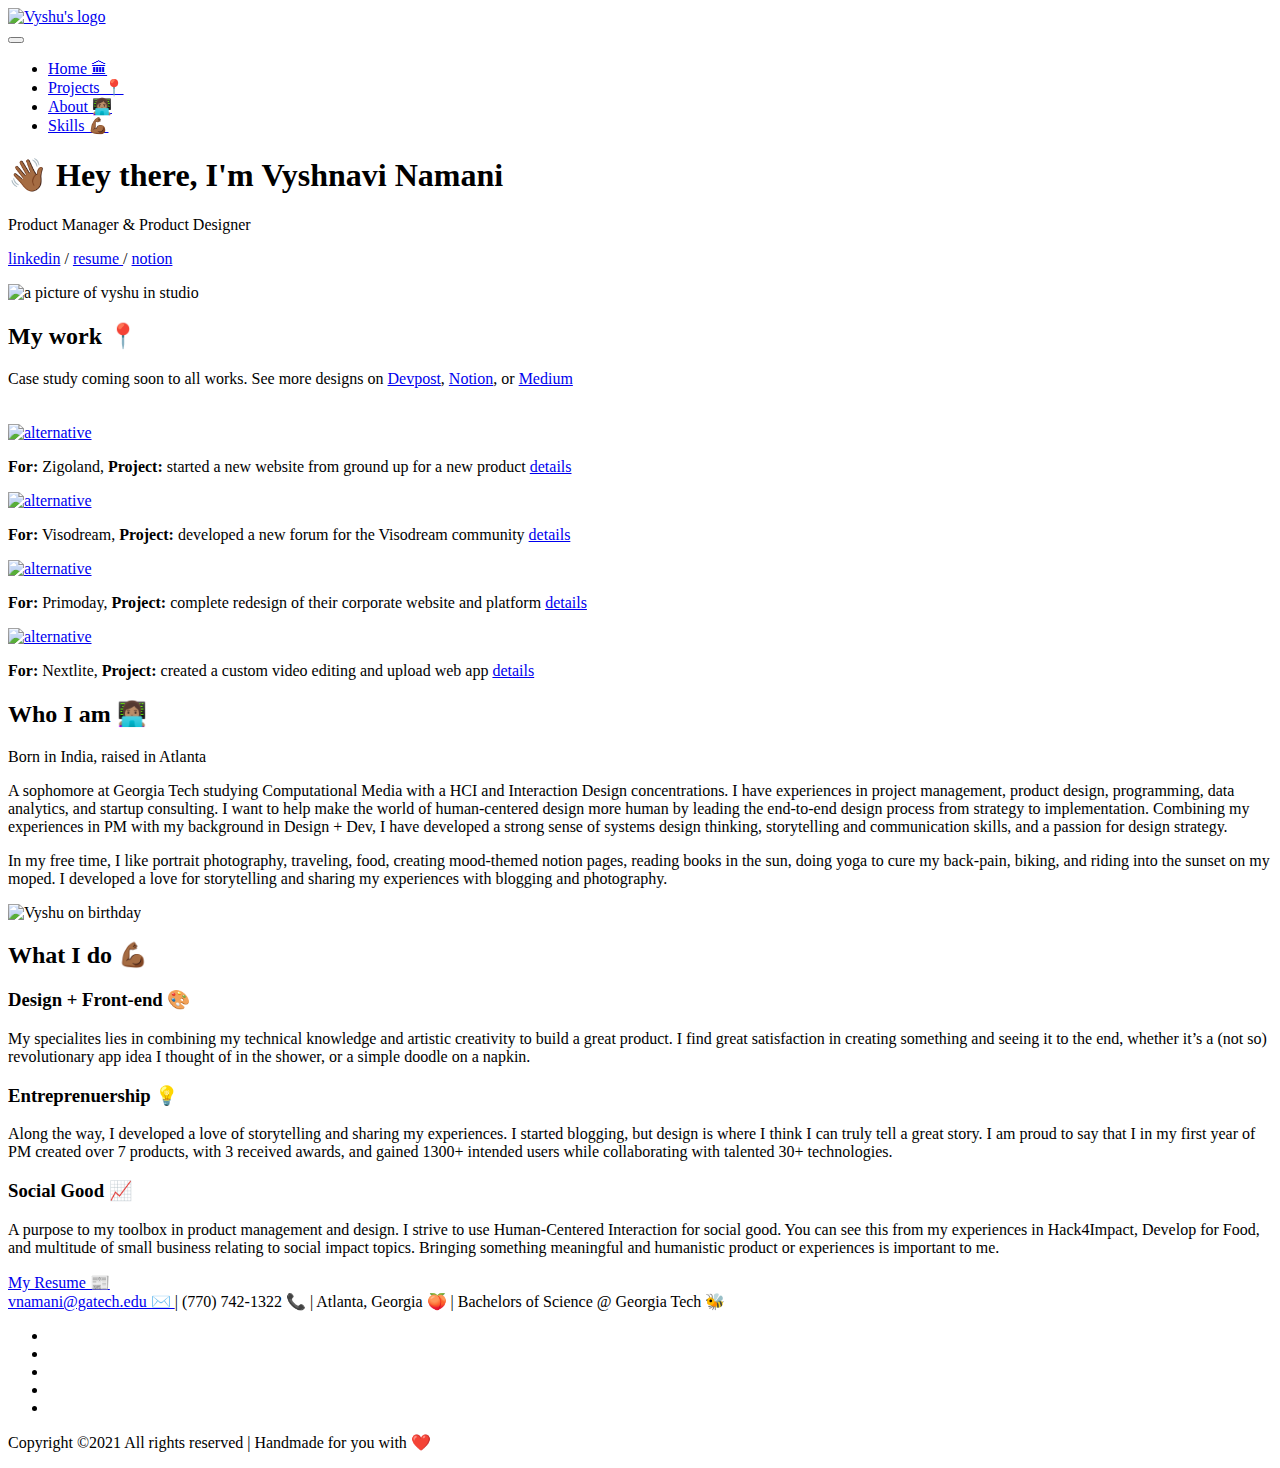
==== index.html @ 7532b0dd "Icons" ====
<!DOCTYPE html>
<html lang="en">
    <head><link rel="stylesheet" href="https://cdnjs.cloudflare.com/ajax/libs/normalize/8.0.1/normalize.css">
        <meta charset="UTF-8">
        <meta name="viewport" content="width=device-width, initial-scale=1.0">
        <title>Vyshu's Portfolio Website</title>
        <link rel="shortcut icon" type="image/jpg" href="img/logo.png"/>
        <link rel="stylesheet" href="https://cdnjs.cloudflare.com/ajax/libs/normalize/7.0.0/normalize.min.css">
        <link rel="stylesheet" href="https://cdnjs.cloudflare.com/ajax/libs/font-awesome/5.11.2/css/all.css" integrity="sha256-46qynGAkLSFpVbEBog43gvNhfrOj+BmwXdxFgVK/Kvc=" crossorigin="anonymous" />  
        
        <!--fonts -->
        <link href="https://fonts.googleapis.com/css?family=Lora:400,700|Roboto+Slab:400,700&display=swap" rel="stylesheet"> 
        
        <link rel="stylesheet" href="css/style.css">

    </head>
    <body>
        <header>
            <div class="logo">
                <a href= "#home"><img src="img/logo.png" alt="Vyshu's logo">
            </a>
            </div>
            <button class="nav-toggle" aria-label="toggle navigation">
                <span class="hamburger"></span>
            </button>
            <nav class="nav">
                <ul class="nav__list">
                    <li class="nav__item"><a href="#home" class="nav__link">Home 🏛</a></li>
                    <li class="nav__item"><a href="#work" class="nav__link">Projects 📍</a></li>
                    <li class="nav__item"><a href="#about" class="nav__link">About 👩🏽‍💻</a></li>
                    <li class="nav__item"><a href="#services" class="nav__link">Skills 💪🏾</a></li>
                </ul>
            </nav>
        </header>
        
        <!-- Introduction -->
        <section class="intro" id="home">

            <h1 class="section__title section__title--intro">
                <span class="wave">👋🏾</span>
                Hey there, I'm <strong>Vyshnavi Namani</strong>
            </h1>
            <p class="section__subtitle section__subtitle--intro"> Product Manager & Product Designer</p>
            <p class = "links" style="user-select: auto;"><a id="contactheader" style="user-select: auto;"> </a><a href="https://www.linkedin.com/in/vnamani3/" style="user-select: auto;"> linkedin</a> / </a>  
                <a href="https://drive.google.com/file/d/1Qq8rrT2rVXAg1a1DwN764AgHYolxxNTV/view?usp=sharing" style="user-select: auto;"> resume </a> / <a href="https://www.notion.so/Vyshu-s-Improvement-In-Public-8fa1f9413c0f4d308d7f4496db18db08" style="user-select: auto;"> notion </a></p>
            <img src="img/office-pic.jpg" alt="a picture of vyshu in studio" class="intro__img">
            
        </section>
        
        <!-- My Work -->
        <section class="my-work" id="work">
            <h2 class="section__title section__title--work">My work 📍</h2>
            <div class="lg-col-bg" >
                <div class="lg-col-wrt2">
                Case study coming soon to all works. See more designs on 
                <a target="_blank" class="soc-lnk" href="https://devpost.com/Vnamani123?ref_content=user-portfolio&ref_feature=portfolio&ref_medium=global-nav">Devpost</a>,
                <a target="_blank" class="soc-lnk" href="https://www.notion.so/Vyshu-s-Improvement-In-Public-8fa1f9413c0f4d308d7f4496db18db08">Notion</a>, or
                <a target="_blank" class="soc-lnk" href="https://medium.com/@ohvyshu">Medium</a>  
                </div>
            </div>
            <br> </br>
            <div class="basic-4" style="user-select: auto;">
                <div class="container" style="user-select: auto;">
                    <div class="row" style="user-select: auto;">
                    
                        <!-- work1 -->
                        
                       <div class="col-lg-4" style="user-select: auto;">
                            <div class="text-container" style="user-select: auto;">
                                <div class="image-container" style="user-select: auto;">
                                    <a href="project.html" style="user-select: auto;">
                                        <img class="img-fluid" src="img/portfolio-01.jpg" alt="alternative" style="user-select: auto;">
                                    </a>
                               </div> <!-- end of image-container -->
                                <p style="user-select: auto;"><strong style="user-select: auto;">For:</strong> Zigoland, <strong style="user-select: auto;">Project:</strong> started a new website from ground up for a new product <a class="blue" href="project.html" style="user-select: auto;">details</a></p>
                            </div> <!-- end of text-container -->
                        </div> <!-- end of col --> 
                    
                        <!-- work2 -->
                        <div class="col-lg-4" style="user-select: auto;">
                            <div class="text-container" style="user-select: auto;">
                                <div class="image-container" style="user-select: auto;">
                                    <a href="project.html" style="user-select: auto;">
                                        <img class="img-fluid" src="img/portfolio-02.jpg" alt="alternative" style="user-select: auto;">
                                    </a>
                                </div> <!-- end of image-container -->
                                <p style="user-select: auto;"><strong style="user-select: auto;">For:</strong> Visodream, <strong style="user-select: auto;">Project:</strong> developed a new forum for the Visodream community <a class="blue" href="project.html" style="user-select: auto;">details</a></p>
                            </div> <!-- end of text-container -->
                        </div> <!-- end of col -->
                    </div> <!--end of row -->

                        <!-- work3 -->
                        <div class="row" style="user-select: auto;">
                        <div class="col-lg-4" style="user-select: auto;">
                            <div class="text-container" style="user-select: auto;">
                                <div class="image-container" style="user-select: auto;">
                                    <a href="project.html" style="user-select: auto;">
                                        <img class="img-fluid" src="img/portfolio-09.jpg" alt="alternative" style="user-select: auto;">
                                    </a>
                                </div> <!-- end of image-container -->
                                <p style="user-select: auto;"><strong style="user-select: auto;">For:</strong> Primoday, <strong style="user-select: auto;">Project:</strong> complete redesign of their corporate website and platform <a class="blue" href="project.html" style="user-select: auto;">details</a></p>
                            </div> <!-- end of text-container -->
                        </div> <!-- end of col -->
                    
                    
                <!-- work4 -->
                    <!-- <div class="row" style="user-select: auto;"> -->
                        <div class="col-lg-4" style="user-select: auto;">
                            <div class="text-container" style="user-select: auto;">
                                <div class="image-container" style="user-select: auto;">
                                    <a href="project.html" style="user-select: auto;">
                                        <img class="img-fluid" src="img/portfolio-08.jpg" alt="alternative" style="user-select: auto;">
                                    </a>
                                </div> 
                                <p style="user-select: auto;"><strong style="user-select: auto;">For:</strong> Nextlite, <strong style="user-select: auto;">Project:</strong> created a custom video editing and upload web app <a class="blue" href="project.html" style="user-select: auto;">details</a></p>
                            </div> 
                        </div> 
                        
                     </div> 
                     <!-- end of row -->
                    
                </div> <!-- end of container -->
            </div>
            </section>
        
        <!-- About me -->
        <section class="about-me" id="about">
            <h2 class="section__title section__title--about">Who I am 👩🏽‍💻</h2>
            <p class="section__subtitle section__subtitle--about"> Born in India, raised in Atlanta</p>
            
            <div class="about-me__body">
                <p>A sophomore at Georgia Tech studying Computational Media with a HCI and Interaction Design concentrations. I have experiences in project management, product design, programming, data analytics, and startup consulting. I want to help make the world of human-centered design more human by leading the end-to-end design process from strategy to implementation. Combining my experiences in PM with my background in Design + Dev, I have developed a strong sense of systems design thinking, storytelling and communication skills, and a passion for design strategy.</p>
                <p>In my free time, I like portrait photography, traveling, food, creating mood-themed notion pages, reading books in the sun, doing yoga to cure my back-pain, biking, and riding into the sunset on my moped. I developed a love for storytelling and sharing my experiences with blogging and photography.</p>
            </div>
            
            <img src="img/birthday-pic.jpg" alt="Vyshu on birthday" class="about-me__img">
         </section>

        <!--New skills-->
        <section class="my-services" id="services">
            <h2 class="section__title section__title--services">What I do 💪🏾</h2>
            <div class="services">
                <div class="service">
                    <div class= "header-section-1"><h3>Design + Front-end 🎨 </h3></div>
                    <p>My specialites lies in combining my technical knowledge and artistic creativity to build a great product. I find great satisfaction in creating something and seeing it to the end, whether it’s a (not so) revolutionary app idea I thought of in the shower, or a simple doodle on a napkin.</p>
                </div> <!-- / service -->
                
                <div class="service">
                    <div class= "header-section-2"><h3>Entreprenuership 💡</h3></div>
                    <p>Along the way, I developed a love of storytelling and sharing my experiences. I started blogging, but design is where I think I can truly tell a great story. I am proud to say that I in my first year of PM created over 7 products, with 3 received awards, and gained 1300+ intended users while collaborating with talented 30+ technologies.</p>
                </div> <!-- / service -->
                
                <div class="service">
                    <div class= "header-section-3"><h3>Social Good 📈  </h3></div>
                    <p>A purpose to my toolbox in product management and design. I strive to use Human-Centered Interaction for social good. You can see this from my experiences in Hack4Impact, Develop for Food, and multitude of small business relating to social impact topics. Bringing something meaningful and humanistic product or experiences is important to me.</p>
                </div> <!-- / service -->
            </div> <!-- / skills -->
            
            <a href="https://drive.google.com/file/d/1Qq8rrT2rVXAg1a1DwN764AgHYolxxNTV/view?usp=sharing" style="user-select: auto" class="newbtn">My Resume  📰 </a>
        </section>
         
        <!-- Footer -->
        <footer class="footer">
            <!-- replace with your own email address -->
            <a href="mailto:ohvyshu@gmail.com" class="footer__link"> vnamani@gatech.edu ✉️ </a>
            <a> |    (770) 742-1322  📞 |    Atlanta, Georgia  🍑 |   Bachelors of Science @ Georgia Tech 🐝</a>
            <ul class="social-list">
                <li class="social-list__item">
                    <a class="social-list__link" href="https://www.linkedin.com/in/vnamani3/">
                        <i class="fab fa-linkedin"></i>
                    </a>
                </li>
                <li class="social-list__item">
                    <a class="social-list__link" href="mailto:ohvyshu@gmail.com">
                        <i class="fab fa-google"></i>
                    </a>
                </li>
                <li class="social-list__item">
                    <a class="social-list__link" href="https://dribbble.com/VDesignStudios">
                        <i class="fab fa-dribbble"></i>
                    </a>
                </li>
                <li class="social-list__item">
                    <a class="social-list__link" href="https://www.pinterest.com/snipergirl123/_saved/">
                        <i class="fab fa-pinterest"></i>
                    </a>
                </li>
                <li class="social-list__item">
                    <a class="social-list__link" href="https://github.com/Vnamani123">
                        <i class="fab fa-github"></i>
                    </a>
                </li>
            </ul>
            <p class = "last" style="user-select: auto;"> Copyright ©2021 All rights reserved |  Handmade for you with  ❤️ </p>
        </footer>
        <!-- JavaScript Bundle with Popper -->
        <script src="https://cdn.jsdelivr.net/npm/bootstrap@5.1.1/dist/js/bootstrap.bundle.min.js" integrity="sha384-/bQdsTh/da6pkI1MST/rWKFNjaCP5gBSY4sEBT38Q/9RBh9AH40zEOg7Hlq2THRZ" crossorigin="anonymous"></script>    
        <script src="js/index.js"></script>
    </body>
</html>
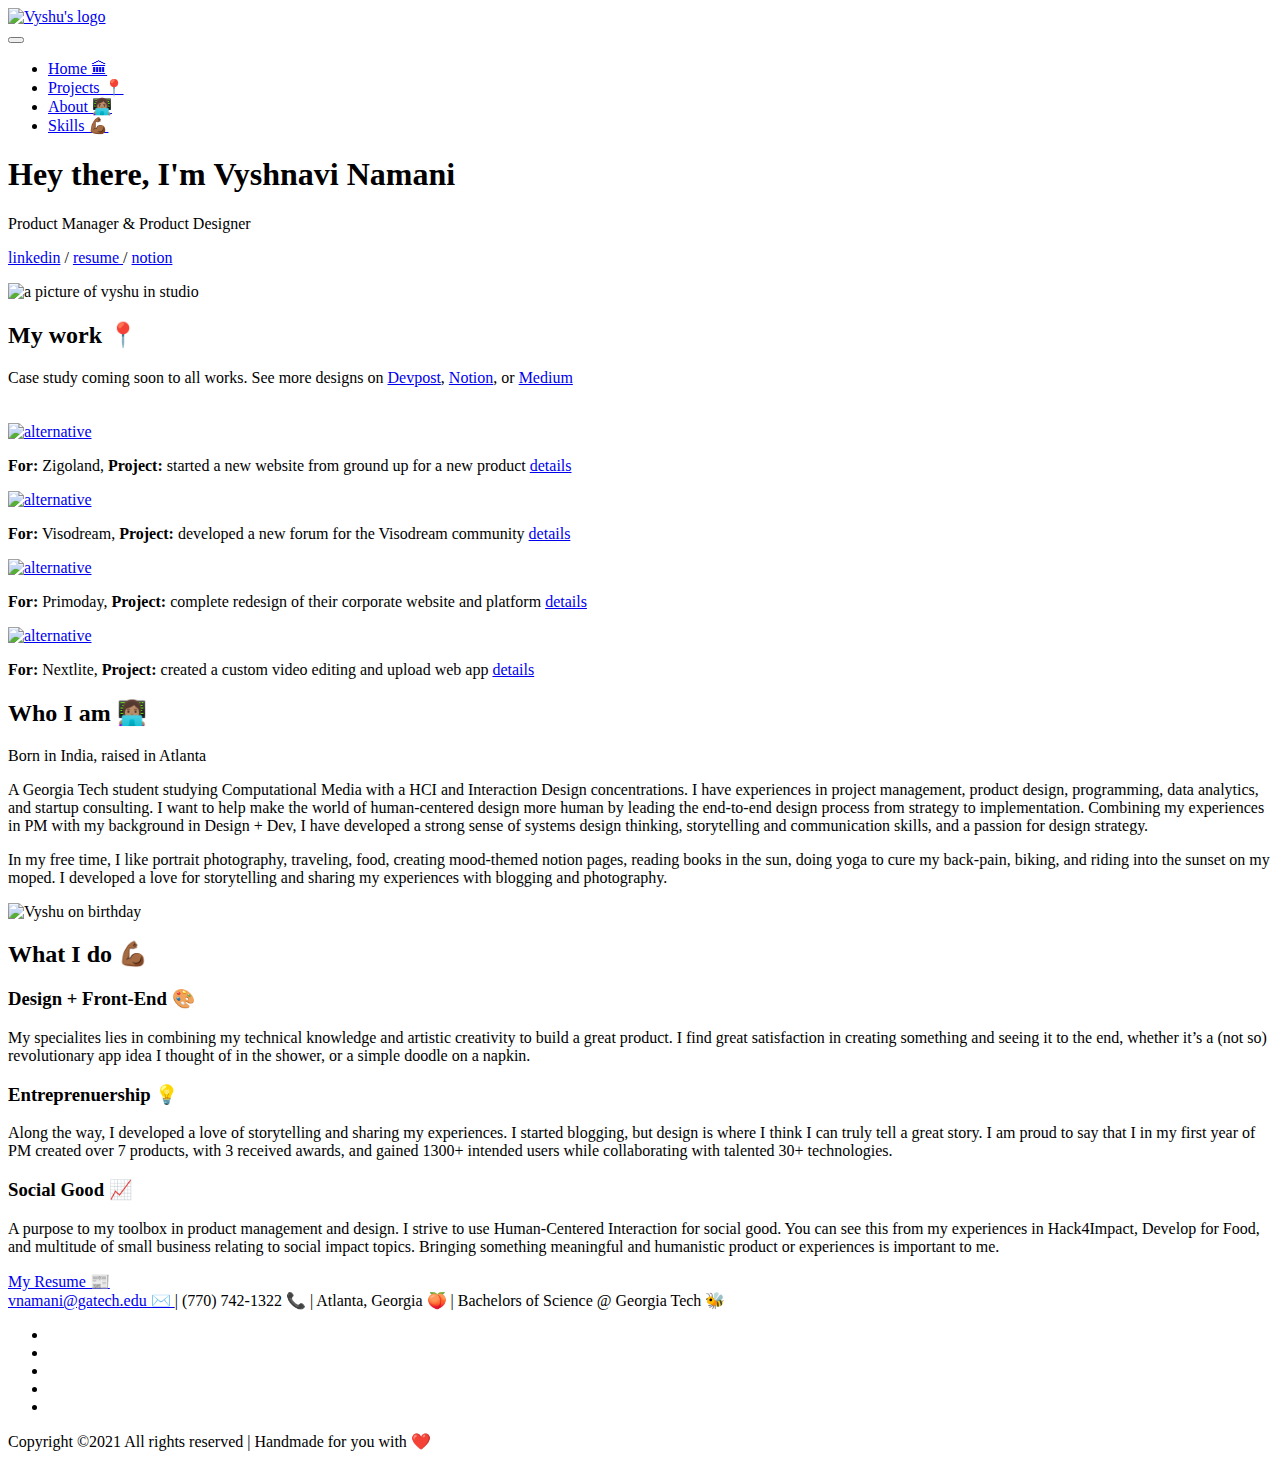
==== commit b39fec18: "updated index.html" ====
--- a/index.html
+++ b/index.html
@@ -37,8 +37,7 @@
         <section class="intro" id="home">
 
             <h1 class="section__title section__title--intro">
-                <span class="wave">👋🏾</span>
-                Hey there, I'm <strong>Vyshnavi Namani</strong>
+                Hey there, I'm <strong style="text-emphasis-color: #AC08BE;">Vyshnavi Namani</strong>
             </h1>
             <p class="section__subtitle section__subtitle--intro"> Product Manager & Product Designer</p>
             <p class = "links" style="user-select: auto;"><a id="contactheader" style="user-select: auto;"> </a><a href="https://www.linkedin.com/in/vnamani3/" style="user-select: auto;"> linkedin</a> / </a>  
@@ -129,7 +128,7 @@
             <p class="section__subtitle section__subtitle--about"> Born in India, raised in Atlanta</p>
             
             <div class="about-me__body">
-                <p>A sophomore at Georgia Tech studying Computational Media with a HCI and Interaction Design concentrations. I have experiences in project management, product design, programming, data analytics, and startup consulting. I want to help make the world of human-centered design more human by leading the end-to-end design process from strategy to implementation. Combining my experiences in PM with my background in Design + Dev, I have developed a strong sense of systems design thinking, storytelling and communication skills, and a passion for design strategy.</p>
+                <p>A Georgia Tech student studying Computational Media with a HCI and Interaction Design concentrations. I have experiences in project management, product design, programming, data analytics, and startup consulting. I want to help make the world of human-centered design more human by leading the end-to-end design process from strategy to implementation. Combining my experiences in PM with my background in Design + Dev, I have developed a strong sense of systems design thinking, storytelling and communication skills, and a passion for design strategy.</p>
                 <p>In my free time, I like portrait photography, traveling, food, creating mood-themed notion pages, reading books in the sun, doing yoga to cure my back-pain, biking, and riding into the sunset on my moped. I developed a love for storytelling and sharing my experiences with blogging and photography.</p>
             </div>
             
@@ -141,7 +140,7 @@
             <h2 class="section__title section__title--services">What I do 💪🏾</h2>
             <div class="services">
                 <div class="service">
-                    <div class= "header-section-1"><h3>Design + Front-end 🎨 </h3></div>
+                    <div class= "header-section-1"><h3>Design + Front-End 🎨 </h3></div>
                     <p>My specialites lies in combining my technical knowledge and artistic creativity to build a great product. I find great satisfaction in creating something and seeing it to the end, whether it’s a (not so) revolutionary app idea I thought of in the shower, or a simple doodle on a napkin.</p>
                 </div> <!-- / service -->
                 
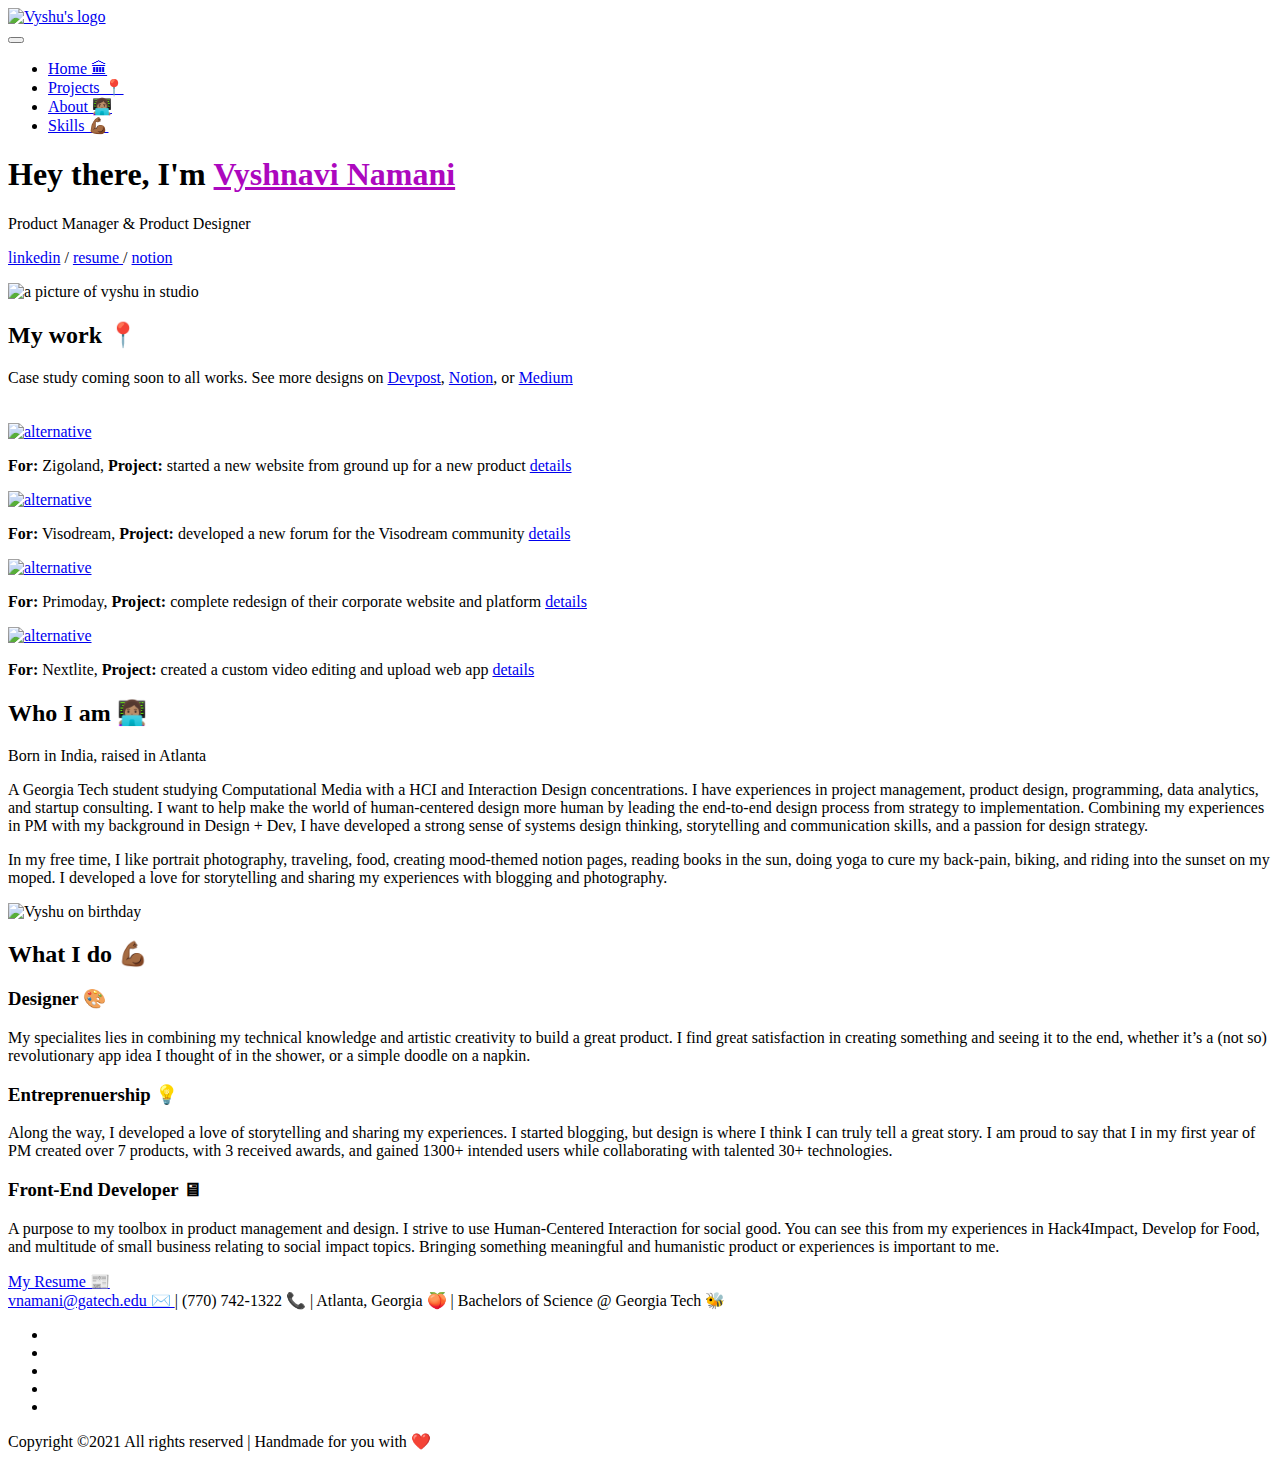
==== commit 2770ec9f: "icons" ====
--- a/index.html
+++ b/index.html
@@ -10,6 +10,9 @@
         
         <!--fonts -->
         <link href="https://fonts.googleapis.com/css?family=Lora:400,700|Roboto+Slab:400,700&display=swap" rel="stylesheet"> 
+        <link rel="preconnect" href="https://fonts.googleapis.com">
+        <link rel="preconnect" href="https://fonts.gstatic.com" crossorigin>
+        <link href="https://fonts.googleapis.com/css2?family=Fredericka+the+Great&family=Source+Code+Pro:wght@489&family=Space+Mono&family=Texturina:wght@200&display=swap" rel="stylesheet">
         
         <link rel="stylesheet" href="css/style.css">
 
@@ -37,7 +40,7 @@
         <section class="intro" id="home">
 
             <h1 class="section__title section__title--intro">
-                Hey there, I'm <strong style="text-emphasis-color: #AC08BE;">Vyshnavi Namani</strong>
+                Hey there, I'm <strong style="color: #AC08BE; font: underline;"><u>Vyshnavi Namani</u></strong>
             </h1>
             <p class="section__subtitle section__subtitle--intro"> Product Manager & Product Designer</p>
             <p class = "links" style="user-select: auto;"><a id="contactheader" style="user-select: auto;"> </a><a href="https://www.linkedin.com/in/vnamani3/" style="user-select: auto;"> linkedin</a> / </a>  
@@ -59,7 +62,7 @@
             </div>
             <br> </br>
             <div class="basic-4" style="user-select: auto;">
-                <div class="container" style="user-select: auto;">
+                <div class="container" style="user-select: block;">
                     <div class="row" style="user-select: auto;">
                     
                         <!-- work1 -->
@@ -67,11 +70,11 @@
                        <div class="col-lg-4" style="user-select: auto;">
                             <div class="text-container" style="user-select: auto;">
                                 <div class="image-container" style="user-select: auto;">
-                                    <a href="project.html" style="user-select: auto;">
+                                    <a href="portfolio-item.html" style="user-select: auto;">
                                         <img class="img-fluid" src="img/portfolio-01.jpg" alt="alternative" style="user-select: auto;">
                                     </a>
                                </div> <!-- end of image-container -->
-                                <p style="user-select: auto;"><strong style="user-select: auto;">For:</strong> Zigoland, <strong style="user-select: auto;">Project:</strong> started a new website from ground up for a new product <a class="blue" href="project.html" style="user-select: auto;">details</a></p>
+                                <p style="user-select: auto;"><strong style="user-select: auto;">For:</strong> Zigoland, <strong style="user-select: auto;">Project:</strong> started a new website from ground up for a new product <a class="blue" href="portfolio-item.html" style="user-select: auto;">details</a></p>
                             </div> <!-- end of text-container -->
                         </div> <!-- end of col --> 
                     
@@ -79,11 +82,11 @@
                         <div class="col-lg-4" style="user-select: auto;">
                             <div class="text-container" style="user-select: auto;">
                                 <div class="image-container" style="user-select: auto;">
-                                    <a href="project.html" style="user-select: auto;">
+                                    <a href="portfolio-item.html" style="user-select: auto;">
                                         <img class="img-fluid" src="img/portfolio-02.jpg" alt="alternative" style="user-select: auto;">
                                     </a>
                                 </div> <!-- end of image-container -->
-                                <p style="user-select: auto;"><strong style="user-select: auto;">For:</strong> Visodream, <strong style="user-select: auto;">Project:</strong> developed a new forum for the Visodream community <a class="blue" href="project.html" style="user-select: auto;">details</a></p>
+                                <p style="user-select: auto;"><strong style="user-select: auto;">For:</strong> Visodream, <strong style="user-select: auto;">Project:</strong> developed a new forum for the Visodream community <a class="blue" href="portfolio-item.html" style="user-select: auto;">details</a></p>
                             </div> <!-- end of text-container -->
                         </div> <!-- end of col -->
                     </div> <!--end of row -->
@@ -93,11 +96,11 @@
                         <div class="col-lg-4" style="user-select: auto;">
                             <div class="text-container" style="user-select: auto;">
                                 <div class="image-container" style="user-select: auto;">
-                                    <a href="project.html" style="user-select: auto;">
+                                    <a href="portfolio-item.html" style="user-select: auto;">
                                         <img class="img-fluid" src="img/portfolio-09.jpg" alt="alternative" style="user-select: auto;">
                                     </a>
                                 </div> <!-- end of image-container -->
-                                <p style="user-select: auto;"><strong style="user-select: auto;">For:</strong> Primoday, <strong style="user-select: auto;">Project:</strong> complete redesign of their corporate website and platform <a class="blue" href="project.html" style="user-select: auto;">details</a></p>
+                                <p style="user-select: auto;"><strong style="user-select: auto;">For:</strong> Primoday, <strong style="user-select: auto;">Project:</strong> complete redesign of their corporate website and platform <a class="blue" href="portfolio-item.html" style="user-select: auto;">details</a></p>
                             </div> <!-- end of text-container -->
                         </div> <!-- end of col -->
                     
@@ -107,11 +110,11 @@
                         <div class="col-lg-4" style="user-select: auto;">
                             <div class="text-container" style="user-select: auto;">
                                 <div class="image-container" style="user-select: auto;">
-                                    <a href="project.html" style="user-select: auto;">
+                                    <a href="portfolio-item.html" style="user-select: auto;">
                                         <img class="img-fluid" src="img/portfolio-08.jpg" alt="alternative" style="user-select: auto;">
                                     </a>
                                 </div> 
-                                <p style="user-select: auto;"><strong style="user-select: auto;">For:</strong> Nextlite, <strong style="user-select: auto;">Project:</strong> created a custom video editing and upload web app <a class="blue" href="project.html" style="user-select: auto;">details</a></p>
+                                <p style="user-select: auto;"><strong style="user-select: auto;">For:</strong> Nextlite, <strong style="user-select: auto;">Project:</strong> created a custom video editing and upload web app <a class="blue" href="portfolio-item.html" style="user-select: auto;">details</a></p>
                             </div> 
                         </div> 
                         
@@ -140,17 +143,17 @@
             <h2 class="section__title section__title--services">What I do 💪🏾</h2>
             <div class="services">
                 <div class="service">
-                    <div class= "header-section-1"><h3>Design + Front-End 🎨 </h3></div>
+                    <div class= "header-section-1"><h3>Designer  🎨 </h3></div>
                     <p>My specialites lies in combining my technical knowledge and artistic creativity to build a great product. I find great satisfaction in creating something and seeing it to the end, whether it’s a (not so) revolutionary app idea I thought of in the shower, or a simple doodle on a napkin.</p>
                 </div> <!-- / service -->
                 
                 <div class="service">
-                    <div class= "header-section-2"><h3>Entreprenuership 💡</h3></div>
+                    <div class= "header-section-2"><h3>Entreprenuership 💡 </h3></div>
                     <p>Along the way, I developed a love of storytelling and sharing my experiences. I started blogging, but design is where I think I can truly tell a great story. I am proud to say that I in my first year of PM created over 7 products, with 3 received awards, and gained 1300+ intended users while collaborating with talented 30+ technologies.</p>
                 </div> <!-- / service -->
                 
                 <div class="service">
-                    <div class= "header-section-3"><h3>Social Good 📈  </h3></div>
+                    <div class= "header-section-3"><h3>Front-End Developer 🖥</h3></div>
                     <p>A purpose to my toolbox in product management and design. I strive to use Human-Centered Interaction for social good. You can see this from my experiences in Hack4Impact, Develop for Food, and multitude of small business relating to social impact topics. Bringing something meaningful and humanistic product or experiences is important to me.</p>
                 </div> <!-- / service -->
             </div> <!-- / skills -->
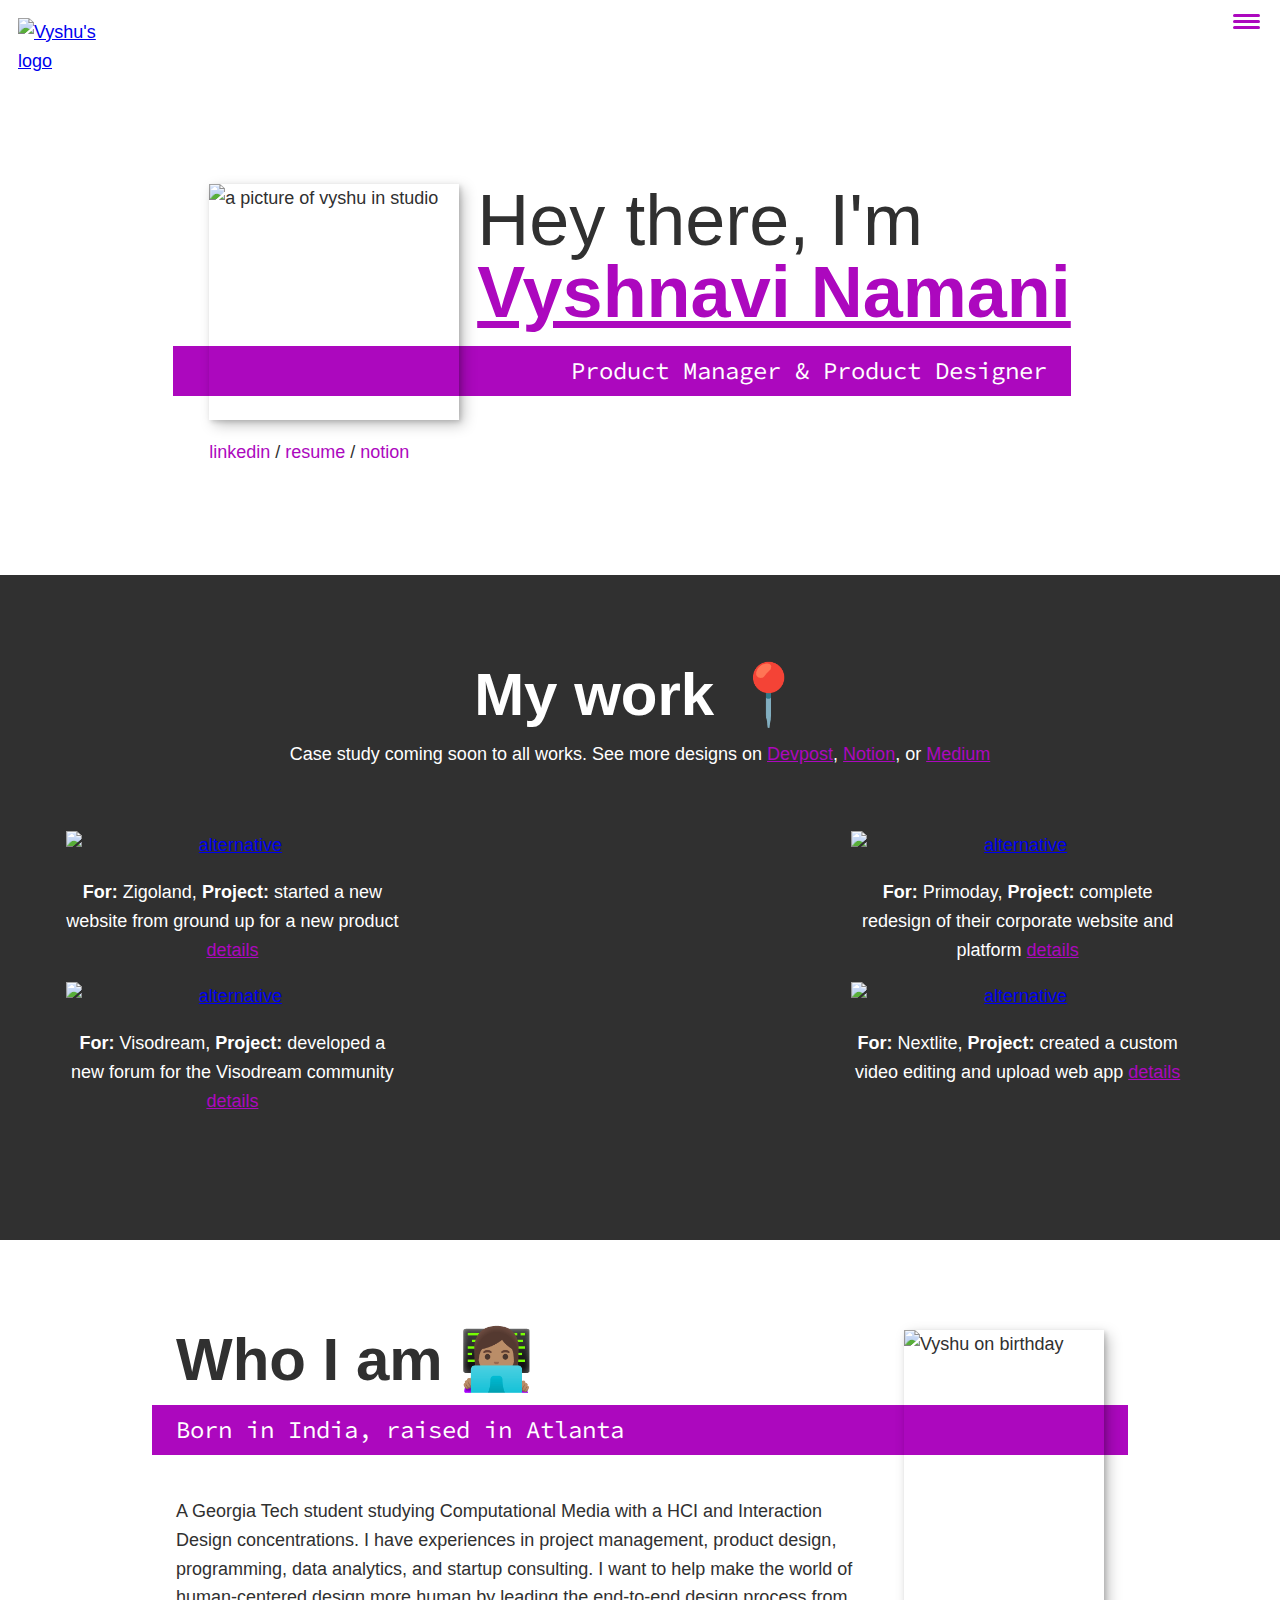
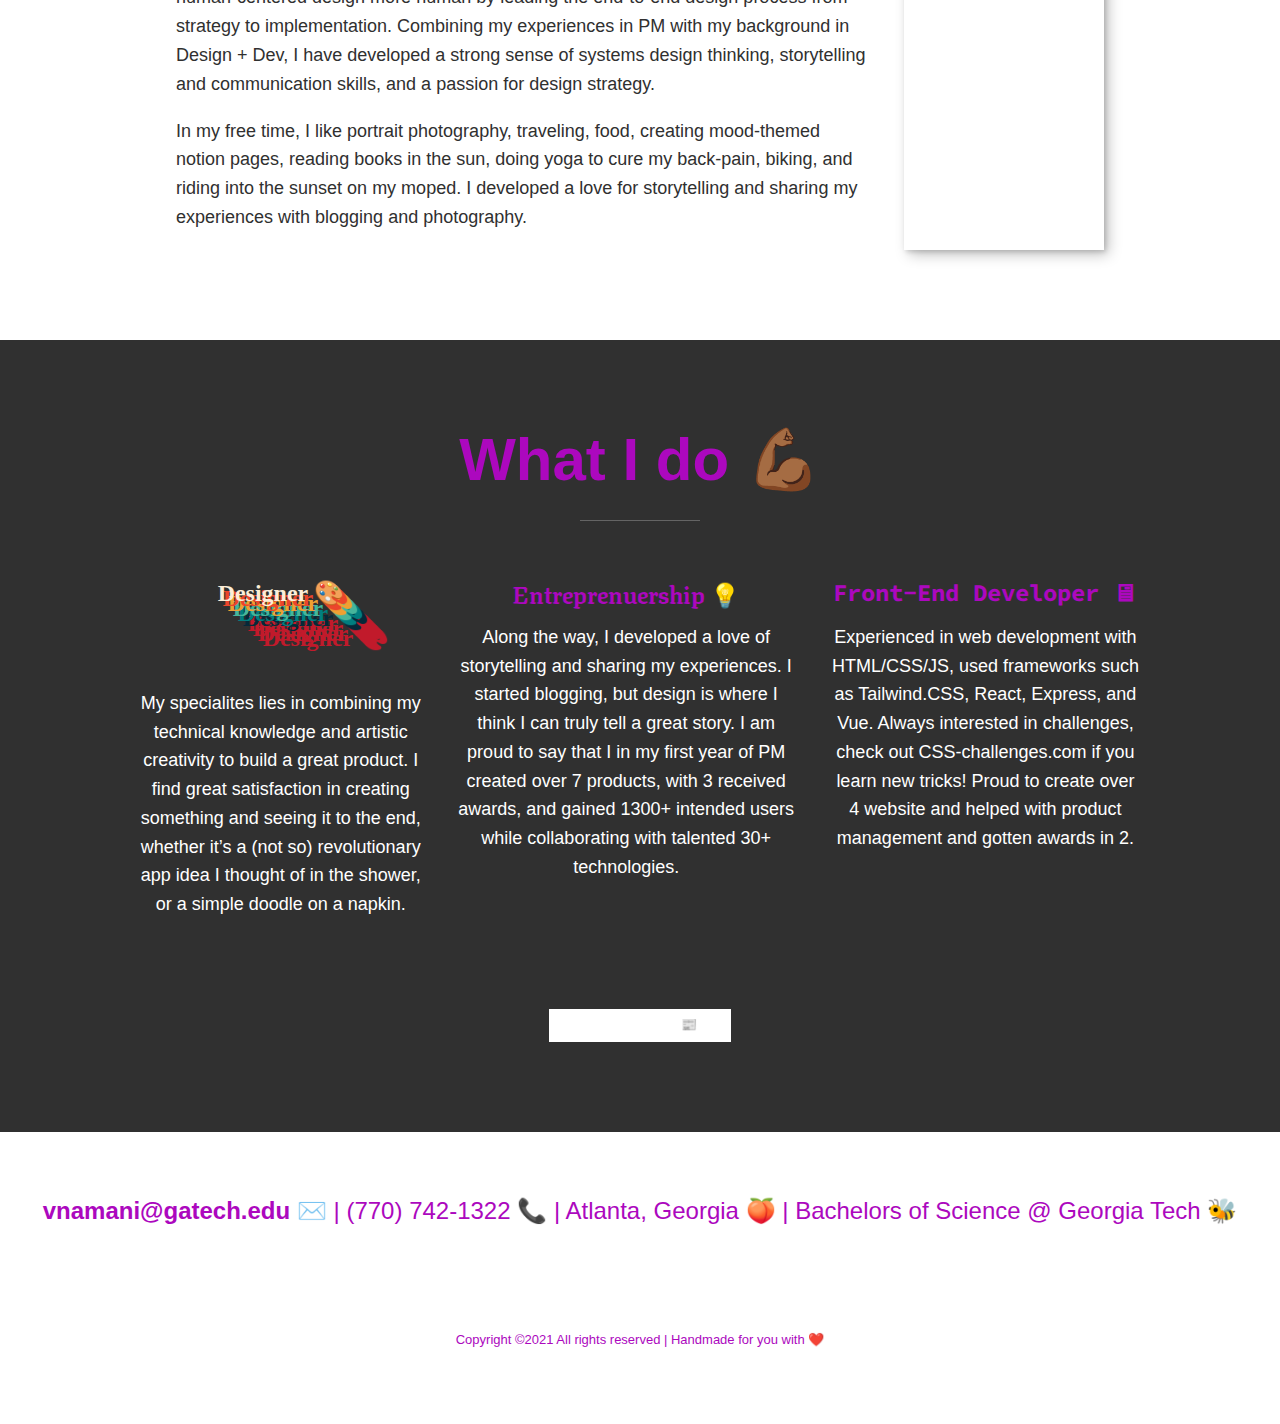
==== commit 2544bb06: "update texts" ====
--- a/index.html
+++ b/index.html
@@ -140,10 +140,10 @@
 
         <!--New skills-->
         <section class="my-services" id="services">
-            <h2 class="section__title section__title--services">What I do 💪🏾</h2>
+            <h2 class="section__title--services">What I do 💪🏾</h2>
             <div class="services">
                 <div class="service">
-                    <div class= "header-section-1"><h3>Designer  🎨 </h3></div>
+                    <div class= "header-section-1"><h3> Designer 🎨</h3></div>
                     <p>My specialites lies in combining my technical knowledge and artistic creativity to build a great product. I find great satisfaction in creating something and seeing it to the end, whether it’s a (not so) revolutionary app idea I thought of in the shower, or a simple doodle on a napkin.</p>
                 </div> <!-- / service -->
                 
@@ -154,7 +154,7 @@
                 
                 <div class="service">
                     <div class= "header-section-3"><h3>Front-End Developer 🖥</h3></div>
-                    <p>A purpose to my toolbox in product management and design. I strive to use Human-Centered Interaction for social good. You can see this from my experiences in Hack4Impact, Develop for Food, and multitude of small business relating to social impact topics. Bringing something meaningful and humanistic product or experiences is important to me.</p>
+                    <p>Experienced in web development with HTML/CSS/JS, used frameworks such as Tailwind.CSS, React, Express, and Vue. Always interested in challenges, check out CSS-challenges.com if you learn new tricks! Proud to create over 4 website and helped with product management and gotten awards in 2. </p>
                 </div> <!-- / service -->
             </div> <!-- / skills -->
             
--- a/css/style.css
+++ b/css/style.css
@@ -0,0 +1,653 @@
+*,
+*::before,
+*::after {
+    box-sizing: border-box;
+}
+
+/* Custom Properties, update these for your own design */
+
+:root {
+    --ff-primary: 'Source Sans Pro', sans-serif;
+    --ff-secondary: 'Source Code Pro', monospace;
+    
+    --fw-reg: 300;
+    --fw-bold: 900;
+    
+    --clr-light: #fff;
+    --clr-dark: #303030;
+    --clr-accent: #AC08BE;
+    
+    --fs-h1: 3rem;
+    --fs-h2: 2.25rem;
+    --fs-h3: 1.25rem;
+    --fs-body: 1rem;
+    
+    --bs: 0.25em 0.25em 0.75em rgba(0,0,0,.25),
+          0.125em 0.125em 0.25em rgba(0,0,0,.15);
+}
+
+@media (min-width: 800px) {
+    :root {
+        --fs-h1: 4.5rem;
+        --fs-h2: 3.75rem;
+        --fs-h3: 1.5rem;
+        --fs-body: 1.125rem;
+    }
+}
+
+/* General styles */
+
+/* endable this to add smooth scrolling */
+/* html {
+    scroll-behavior: smooth;
+} */
+
+
+body {
+    background: var(--clr-light);
+    color: var(--clr-dark);
+    margin: 0;
+    font-family: var(--ff-primary);
+    font-size: var(--fs-body);
+    line-height: 1.6;
+}
+.wave {
+    animation-name: wave-animation;  /* Refers to the name of your @keyframes element below */
+    animation-duration: 2.5s;        /* Change to speed up or slow down */
+    animation-iteration-count: infinite;  /* Never stop waving :) */
+    transform-origin: 70% 70%;       /* Pivot around the bottom-left palm */
+    display: inline-block;
+}
+  
+@keyframes wave-animation {
+      0% { transform: rotate( 0.0deg) }
+     10% { transform: rotate(14.0deg) }  /* The following five values can be played with to make the waving more or less extreme */
+     20% { transform: rotate(-8.0deg) }
+     30% { transform: rotate(14.0deg) }
+     40% { transform: rotate(-4.0deg) }
+     50% { transform: rotate(10.0deg) }
+     60% { transform: rotate( 0.0deg) }  /* Reset for the last half to pause */
+    100% { transform: rotate( 0.0deg) }
+}
+  
+section {
+    padding: 5em 2em;
+}
+
+img {
+    display: block;
+    max-width: 100%;
+}
+
+strong { font-weight: var(--fw-bold) }
+
+:focus {
+    outline: 3px solid var(--clr-accent);
+    outline-offset: 3px;
+}
+
+/* Buttons */
+
+.newbtn {
+    display: inline-block;
+    padding: .5em 2.5em;
+    background:white;
+    color:white;
+    text-decoration: none;
+    cursor: pointer;
+    font-size: .8rem;
+    text-transform: uppercase;
+    letter-spacing: 2px;
+    font-weight: var(--fw-bold);
+    transition: transform 200ms ease-in-out;
+}
+.newbtn text {
+    color: white;
+}
+.newbtn:hover {
+    transform: scale(1.1);
+}
+
+.links {
+    justify-content: center;
+    align-items: center;
+}
+.links a {
+    text-decoration: none;
+    color: var(--clr-accent);
+}
+.links a:visited {
+    color: var(--clr-dark);
+}
+.links a:hover {
+    cursor: pointer;
+    color: var(--clr-accent);
+}
+
+/* Typography */
+
+h1,
+h2,
+h3 {
+    line-height: 1;
+    margin: 0;
+}
+
+h1 { font-size: var(--fs-h1) }
+h2 { font-size: var(--fs-h2) }
+h3 { font-size: var(--fs-h3) }
+
+
+.section__title {
+    margin-bottom: .25em;
+}
+
+.section__title--intro {
+    font-weight: var(--fw-reg);
+}
+
+.section__title--intro strong {
+    display: block;
+}
+
+.section__subtitle {
+    margin: 0;
+    font-size: var(--fs-h3);
+}
+
+.section__subtitle--intro,
+.section__subtitle--about {
+    background: var(--clr-accent);
+    padding: .25em 1em;
+    color: var(--clr-light);
+    font-family: var(--ff-secondary);
+    margin-bottom: 1em;
+}
+
+.section__subtitle--work {
+    color: var(--clr-accent);
+    font-weight: var(--fw-bold);
+    margin-bottom: 2em;
+}
+
+/* header */
+
+header {
+    display: flex;
+    justify-content: space-between;
+    padding: 1em;
+}
+.header-section-1 {
+    font-size: 5rem;
+    text-align: center;
+  height:10vh;
+  line-height: 20vh;
+    color: #fcedd8;
+       font-family: 'Niconne', cursive;
+    font-weight: 70px;
+  text-shadow: 5px 5px 0px #eb452b, 
+              10px 10px 0px #efa032, 
+              15px 15px 0px #46b59b, 
+              20px 20px 0px #017e7f, 
+              25px 25px 0px #052939, 
+              30px 30px 0px #c11a2b, 
+              35px 35px 0px #c11a2b, 
+              40px 40px 0px #c11a2b, 
+              45px 45px 0px #c11a2b;
+}
+.header-section-2 {
+    color: var(--clr-accent);
+    font-family: 'Texturina', serif;
+    -webkit-animation: glow 1s ease-in-out infinite alternate;
+    -moz-animation: glow 1s ease-in-out infinite alternate;
+    animation: glow 1s ease-in-out infinite alternate;
+}
+@-webkit-keyframes glow {
+    from {
+      text-shadow: 0 0 10px #fff, 0 0 20px #fff, 0 0 30px #e60073, 0 0 40px #e60073, 0 0 50px #e60073, 0 0 60px #e60073, 0 0 70px #e60073;
+    }
+    to {
+      text-shadow: 0 0 20px #fff, 0 0 30px #ff4da6, 0 0 40px #ff4da6, 0 0 50px #ff4da6, 0 0 60px #ff4da6, 0 0 70px #ff4da6, 0 0 80px #ff4da6;
+    }
+}
+
+.header-section-3 {
+    color: var(--clr-accent);
+    font-family: 'Source Code Pro', monospace;
+    animation: text-shadow 1.5s ease-in-out infinite;
+    font-size: 2em;
+    font-weight: 9;
+    line-height: 1;
+}
+@keyframes text-shadow {
+    0% {  
+        transform: translateY(0);
+        text-shadow: 
+            0 0 0 #0c2ffb, 
+            0 0 0 #2cfcfd, 
+            0 0 0 #fb203b, 
+            0 0 0 #fefc4b;
+    }
+
+    20% {  
+        transform: translateY(-1em);
+        text-shadow: 
+            0 0.125em 0 #0c2ffb, 
+            0 0.25em 0 #2cfcfd, 
+            0 -0.125em 0 #fb203b, 
+            0 -0.25em 0 #fefc4b;
+    }
+
+    40% {  
+        transform: translateY(0.5em);
+        text-shadow: 
+            0 -0.0625em 0 #0c2ffb, 
+            0 -0.125em 0 #2cfcfd, 
+            0 0.0625em 0 #fb203b, 
+            0 0.125em 0 #fefc4b;
+    }
+    
+   60% {
+        transform: translateY(-0.25em);
+        text-shadow: 
+            0 0.03125em 0 #0c2ffb, 
+            0 0.0625em 0 #2cfcfd, 
+            0 -0.03125em 0 #fb203b, 
+            0 -0.0625em 0 #fefc4b;
+    }
+
+    80% {  
+        transform: translateY(0);
+        text-shadow: 
+            0 0 0 #0c2ffb, 
+            0 0 0 #2cfcfd, 
+            0 0 0 #fb203b, 
+            0 0 0 #fefc4b;
+    }
+}
+
+@media (prefers-reduced-motion: reduce) {
+    * {
+      animation: none !important;
+      transition: none !important;
+    }
+}
+
+.logo {
+    max-width: 100px;
+}
+
+.nav {
+    position: fixed;
+    background: var(--clr-light);
+    color: var(--clr-accent);
+    top: 0;
+    bottom: 0;
+    left: 0;
+    right: 0;
+    z-index: 100;
+    
+    transform: translateX(100%);
+    transition: transform 250ms cubic-bezier(.5, 0, .5, 1);
+}
+
+.nav__list {
+    list-style: none;
+    display: flex;
+    height: 100%;
+    flex-direction: column;
+    justify-content: space-evenly;
+    align-items: center;
+    margin: 0;
+    padding: 0;
+    color: var(--clr-accent);
+}
+
+.nav__link {
+    color: var(--clr-accent);
+    cursor: pointer;
+    font-weight: var(--fw-bold);
+    font-size: var(--fs-h2);
+    text-decoration: none;
+}
+.nav__link a:hover{
+    cursor: pointer;
+    color: var(--clr-accent);
+}
+
+.nav-toggle {
+    padding: .5em;
+    background: transparent;
+    border: 0;
+    cursor: pointer;
+    position: absolute;
+    right: 1em;
+    top: 1em;
+    z-index: 1000;
+}
+
+.nav-open .nav {
+    transform: translateX(0);
+}
+
+.nav-open .nav-toggle {
+    position: fixed;
+}
+
+.nav-open .hamburger {
+    transform: rotate(.625turn);
+}
+
+.nav-open .hamburger::before {
+    transform: rotate(90deg) translateX(-6px);
+}
+
+.nav-open .hamburger::after {
+    opacity: 0;
+}
+
+.blue {
+    color: var(--clr-accent);
+}
+.blue a:link, a:visited {
+    color:v ar(--clr-accent);
+}
+
+.hamburger {
+    display: block;
+    position: relative;
+}
+
+.hamburger,
+.hamburger::before,
+.hamburger::after {
+    background: var(--clr-accent);
+    width: 2em;
+    height: 3px;
+    border-radius: 1em;
+    transition: transform 250ms ease-in-out;
+}
+
+
+.hamburger::before,
+.hamburger::after {
+    content: '';
+    position: absolute;
+    left: 0;
+    right: 0;
+}
+
+.hamburger::before { top: 6px; }
+.hamburger::after { bottom: 6px; }
+
+
+/*  Intro section  */
+
+.intro {
+    position: relative;
+}
+
+.intro__img {
+    box-shadow: var(--bs);
+}
+.intro__img:hover {
+    transform: scale(1.1);
+    box-shadow: 0 0 10px rgba(0, 0, 0, 0.5);
+}
+
+.section__subtitle--intro {
+    display: inline-block;
+}
+
+@media (min-width: 600px) {
+    .intro {
+        display: grid;
+        width: min-content;
+        margin: 0 auto;
+        grid-column-gap: 1em;
+        grid-template-areas: 
+            "img title"
+            "img subtitle";
+        grid-template-columns: min-content max-content;
+    }
+    
+    .intro__img {
+        grid-area: img;
+        min-width: 250px;
+        position: relative;
+        z-index: 2;
+    }    
+    
+    .section__subtitle--intro {
+        align-self: start;
+        grid-column: -1 / 1;
+        grid-row: 2;
+        text-align: right;
+        position: relative;
+        left: -1.5em;
+        width: calc(100% + 1.5em);
+    }
+}
+
+
+
+/*  My services section  */
+
+.my-services {
+    background-color: var(--clr-dark);
+    background-size: cover;
+    background-blend-mode: multiply;
+    color: var(--clr-light);
+    text-align: center;
+}
+
+.section__title--services {
+    color: var(--clr-accent);
+    position: relative;
+}
+
+.section__title--services::after {
+    content: '';
+    display: block;
+    width: 2em;
+    height: 1px;
+    margin: 0.5em auto 1em;
+    background: var(--clr-light);
+    opacity: 0.25;
+}
+
+.services {
+    margin-bottom: 4em;
+}
+
+.service {
+    max-width: 500px;
+    margin: 0 auto;
+}
+
+@media (min-width: 800px) {
+    .services {
+        display: flex;
+        max-width: 1000px;
+        margin-left: auto;
+        margin-right: auto;
+    }
+    
+    .service + .service {
+        margin-left: 2em;
+    }
+}
+
+.soc-lnk {
+    color: #AC08BE;
+}
+.soc-lnk a:link, a:visited {
+    color: #AC08BE;
+}
+.about-me {
+    max-width: 1000px;
+    margin: 0 auto;
+}
+
+.about-me__img {
+    box-shadow: var(--bs);
+    max-width: 150%;
+    max-height: 130%;
+    overflow: hidden;
+    
+}
+.about-me__img:hover {
+    transform: scale(1.2);
+    box-shadow: 0 0 10px rgba(0, 0, 0, 0.5);
+}
+
+@media (min-width: 600px) {
+    .about-me {
+        display: grid;
+        grid-template-columns: 1fr 200px;
+        grid-template-areas: 
+            "title img"
+            "subtitle img"
+            "text img";
+        grid-column-gap: 2em;
+    }
+    
+    .section__title--about {
+        grid-area: title;
+    }
+    
+    .section__subtitle--about {
+        grid-column: 1 / -1;
+        grid-row: 2;
+        position: relative;
+        left: -1em;
+        width: calc(100% + 2em);
+        padding-left: 1em;
+        padding-right: calc(200px + 4em);
+    }
+    
+    .about-me__img {
+        grid-area: img;
+        position: relative;
+        z-index: 2;
+    }
+    .about-me__body {
+        display: inline-block;
+
+    }
+}
+
+/* My Work -*/ 
+
+.my-work {
+    background-color: var(--clr-dark);
+    color: var(--clr-light);
+    text-align: center;    
+}
+element.style {
+    user-select: auto;
+}
+.basic-4 {
+    align-items: center;
+    display: flex;
+    padding-bottom: 1rem;
+    justify-content: center;
+}
+.container {
+    display: flex;
+    flex-direction: row;
+    flex-wrap: nowrap;
+    justify-content: space-between;
+    align-items: space-between;
+}
+.row {
+    max-width: 35%;
+    padding-top: 5px;
+    padding-bottom: -1px;
+    padding-left: 30px;
+    padding-right: 60px;
+}
+*, *::before, *::after {
+    box-sizing: border-box;
+}
+div{
+    display: block;
+}
+
+
+#contact-header{
+    align-items: center;
+}
+
+
+/* footer */
+
+.footer {
+    background:var(--clr-light);
+    color: var(--clr-accent);
+    text-align: center;
+    padding: 2.5em 0;
+    font-size: var(--fs-h3);
+
+}
+.form-1 {
+    padding-top: 7.75rem;
+    padding-bottom: 7rem;
+    text-align: center;
+}
+.bg-gray {
+    background-color:#f7f9fb;;
+}
+
+.footer a { 
+    color: inherit;
+    text-decoration: none;
+}
+
+.footer__link {
+    font-weight: var(--fw-bold);
+}
+
+.footer__link:hover,
+.social-list__link:hover {
+    opacity: .7;
+}
+
+.footer__link:hover {
+    text-decoration: underline;
+}
+
+.social-list {
+    list-style: none;
+    display: flex;
+    justify-content: center;
+    margin: 2em 0 0;
+    padding: 0;
+}
+
+.social-list__item {
+    margin: 0 .5em;
+}
+
+.social-list__link {
+    padding: .5em;
+}
+
+
+/* Individual portfolio item styles */
+
+.portfolio-item-individual {
+    padding: 0 2em 2em;
+    max-width: 40px;
+    margin: 0 auto;
+}
+
+.portfolio-item-individual p {
+    max-width: 40px;
+    margin-left: auto;
+    margin-right: auto;
+}
+.last{
+    font-size: 13px;
+    align-items: center;
+}